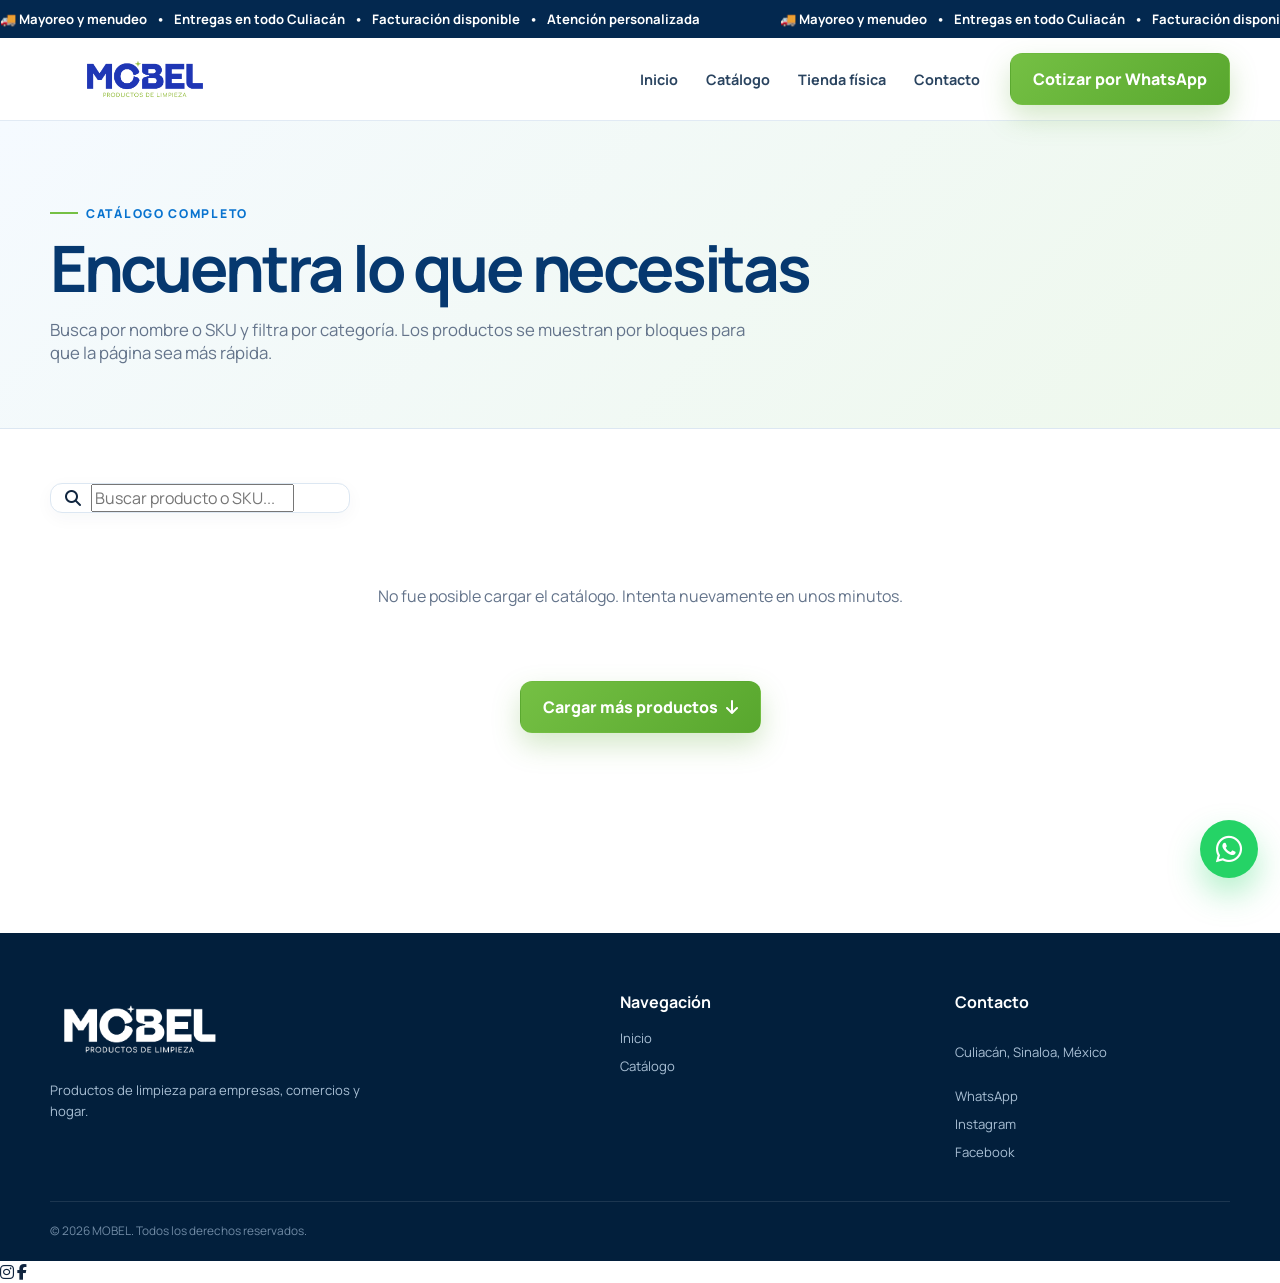
==== catalogo.html @ e66a6fb8 "actualizacion" ====
<!doctype html>
<html lang="es">
<head>
  <meta charset="UTF-8">
  <script>document.documentElement.classList.add("js")</script>
  <meta name="viewport" content="width=device-width, initial-scale=1.0">
  <title>Catálogo completo | MOBEL</title>
  <meta name="description" content="Consulta el catálogo completo de productos de limpieza MOBEL en Culiacán.">
  <meta name="theme-color" content="#06386f">
  <link rel="canonical" href="https://catalogomobel.com/catalogo.html">
  <link rel="icon" href="/favicon.ico" sizes="any">
  <link rel="icon" type="image/png" sizes="32x32" href="/favicon-32x32.png">
  <link rel="apple-touch-icon" href="/apple-touch-icon.png">
  <link rel="preconnect" href="https://mobel-api.fmoralesb08.workers.dev" crossorigin>
  <link rel="preconnect" href="https://fonts.googleapis.com">
  <link rel="preconnect" href="https://fonts.gstatic.com" crossorigin>
  <link href="https://fonts.googleapis.com/css2?family=Manrope:wght@400;500;600;700;800&display=swap" rel="stylesheet">
  <link rel="stylesheet" href="https://cdnjs.cloudflare.com/ajax/libs/font-awesome/6.7.2/css/all.min.css">
  <link rel="stylesheet" href="styles.css">
</head>
<body>
  <div class="topbar">
    <div class="topbar-track">
      <span>🚚 Mayoreo y menudeo &nbsp;&nbsp;•&nbsp;&nbsp; Entregas en todo Culiacán &nbsp;&nbsp;•&nbsp;&nbsp; Facturación disponible &nbsp;&nbsp;•&nbsp;&nbsp; Atención personalizada</span>
      <span>🚚 Mayoreo y menudeo &nbsp;&nbsp;•&nbsp;&nbsp; Entregas en todo Culiacán &nbsp;&nbsp;•&nbsp;&nbsp; Facturación disponible &nbsp;&nbsp;•&nbsp;&nbsp; Atención personalizada</span>
    </div>
  </div>

  <header class="site-header">
    <div class="container nav">
      <a class="brand" href="index.html" aria-label="Volver al inicio">
        <img src="img/logo-mobel.png" alt="MOBEL" class="brand-logo">
      </a>
      <button class="menu-toggle" id="menuToggle" aria-label="Abrir menú" aria-expanded="false">
        <span></span><span></span><span></span>
      </button>
      <nav id="mainNav">
        <a href="index.html">Inicio</a>
        <a href="catalogo.html">Catálogo</a>
        <a href="index.html#tienda">Tienda física</a>
        <a href="index.html#contacto">Contacto</a>
      </nav>
      <a class="btn btn-primary nav-cta" data-whatsapp href="#">Cotizar por WhatsApp</a>
    </div>
  </header>

  <main>
    <section class="catalog-hero">
      <div class="container">
        <span class="eyebrow">Catálogo completo</span>
        <h1>Encuentra lo que necesitas</h1>
        <p>Busca por nombre o SKU y filtra por categoría. Los productos se muestran por bloques para que la página sea más rápida.</p>
      </div>
    </section>

    <section class="section catalog-page-section">
      <div class="container">
        <div class="catalog-toolbar catalog-page-toolbar">
          <label class="search-box">
            <i class="fa-solid fa-magnifying-glass"></i>
            <input id="catalogSearch" type="search" placeholder="Buscar producto o SKU..." autocomplete="off">
          </label>
          <div id="catalogFilters" class="filters"></div>
          <p id="catalogCount" class="search-results-count" aria-live="polite"></p>
        </div>

        <div id="catalogGrid" class="products-grid"></div>
        <div id="catalogEmpty" class="empty-state" hidden>No encontramos productos con esos filtros.</div>

        <div class="catalog-actions">
          <button id="loadMoreBtn" class="btn btn-primary" type="button">
            Cargar más productos
            <i class="fa-solid fa-arrow-down"></i>
          </button>
        </div>
      </div>
    </section>
  </main>

  <footer>
    <div class="container footer-grid">
      <div class="footer-brand">
        <img src="img/logo-mobel.png" alt="MOBEL" class="footer-logo">
        <p>Productos de limpieza para empresas, comercios y hogar.</p>
      </div>
      <div>
        <strong>Navegación</strong>
        <a href="index.html">Inicio</a>
        <a href="catalogo.html">Catálogo</a>
      </div>
      <div>
        <strong>Contacto</strong>
        <p>Culiacán, Sinaloa, México</p>
        <a data-whatsapp href="#">WhatsApp</a>
        <a href="https://www.instagram.com/mobel.cln/" target="_blank" rel="noopener">Instagram</a>
        <a href="https://www.facebook.com/mobel.cln/" target="_blank" rel="noopener">Facebook</a>
      </div>
    </div>
    <div class="container footer-bottom">© <span id="year"></span> MOBEL. Todos los derechos reservados.</div>
  </footer>

  <a class="floating-social floating-instagram" href="https://www.instagram.com/mobel.cln/" target="_blank" rel="noopener" aria-label="Instagram"><i class="fa-brands fa-instagram"></i></a>
  <a class="floating-social floating-facebook" href="https://www.facebook.com/mobel.cln/" target="_blank" rel="noopener" aria-label="Facebook"><i class="fa-brands fa-facebook-f"></i></a>
  <a class="floating-social floating-whatsapp" data-whatsapp href="#" aria-label="WhatsApp"><i class="fa-brands fa-whatsapp"></i></a>

  <script src="config.js"></script>
  <script src="catalogo.js"></script>
</body>
</html>
---- styles.css ----
:root{
  --navy:#06386f;
  --navy-dark:#03284f;
  --blue:#0873cf;
  --blue-soft:#eaf4ff;
  --green:#75c044;
  --green-dark:#58a72e;
  --text:#10253f;
  --muted:#64748b;
  --line:#dce7f2;
  --surface:#f7fbff;
  --white:#fff;
  --shadow-sm:0 10px 30px rgba(3,40,79,.08);
  --shadow-lg:0 26px 70px rgba(3,40,79,.15);
}
*{box-sizing:border-box}
html{scroll-behavior:smooth}
body{margin:0;font-family:Manrope,Arial,sans-serif;color:var(--text);background:#fff;-webkit-font-smoothing:antialiased}
a{text-decoration:none;color:inherit}
img{max-width:100%;display:block}
button,input{font:inherit}
.container{width:min(1180px,calc(100% - 40px));margin:auto}
.topbar{background:var(--navy-dark);color:#fff;overflow:hidden;white-space:nowrap;height:38px;display:flex;align-items:center}
.topbar-track{display:flex;width:max-content;animation:marquee 22s linear infinite}
.topbar-track span{display:flex;align-items:center;padding-right:80px;font-size:.82rem;font-weight:700}
@keyframes marquee{from{transform:translateX(0)}to{transform:translateX(-50%)}}
.site-header{position:sticky;top:0;z-index:50;background:rgba(255,255,255,.92);backdrop-filter:blur(16px);border-bottom:1px solid rgba(220,231,242,.85)}
.nav{height:82px;display:flex;align-items:center;gap:30px}
.brand{margin-right:auto;display:flex;align-items:center}.brand-logo{width:190px;height:auto;max-height:58px;object-fit:contain}
nav{display:flex;align-items:center;gap:28px}nav a{font-size:.9rem;font-weight:700;color:#29435f;position:relative}nav a:after{content:"";position:absolute;left:0;bottom:-8px;width:0;height:2px;background:var(--green);transition:.25s}nav a:hover:after{width:100%}
.menu-toggle{display:none;background:none;border:0;padding:8px;cursor:pointer}.menu-toggle span{display:block;width:24px;height:2px;background:var(--navy);margin:5px 0}
.btn{display:inline-flex;align-items:center;justify-content:center;gap:8px;padding:14px 22px;border-radius:12px;font-weight:800;border:1px solid transparent;transition:.25s;cursor:pointer}.btn:hover{transform:translateY(-2px)}
.btn-primary{background:linear-gradient(135deg,var(--green),var(--green-dark));color:white;box-shadow:0 12px 28px rgba(88,167,46,.26)}
.btn-secondary{background:#fff;color:var(--navy);border-color:#b9cfe4}.btn-secondary:hover{border-color:var(--blue);box-shadow:var(--shadow-sm)}
.hero{position:relative;overflow:hidden;background:linear-gradient(135deg,#fff 0%,#f4f9ff 58%,#eaf4ff 100%);padding:88px 0 96px}.hero:before{content:"";position:absolute;width:520px;height:520px;border-radius:50%;background:rgba(117,192,68,.08);left:-240px;top:-220px}.hero:after{content:"";position:absolute;width:600px;height:600px;border-radius:50%;border:1px solid rgba(8,115,207,.09);right:-320px;bottom:-330px}
.hero-grid{position:relative;z-index:2;display:grid;grid-template-columns:1.02fr .98fr;align-items:center;gap:70px}
.eyebrow{display:inline-flex;align-items:center;gap:8px;color:var(--blue);font-size:.76rem;font-weight:800;text-transform:uppercase;letter-spacing:.14em}.eyebrow:before{content:"";width:28px;height:2px;background:var(--green)}
h1,h2{color:var(--navy-dark);letter-spacing:-.05em;line-height:1.03;margin:14px 0 20px}h1{font-size:clamp(3rem,6vw,5.5rem);max-width:760px}h2{font-size:clamp(2.2rem,4vw,3.55rem)}
.hero-copy>p,.section-heading p,.hero-actions{display:flex;gap:14px;flex-wrap:wrap;margin:30px 0 34px}
.hero-proof{display:flex;gap:34px;flex-wrap:wrap;border-top:1px solid var(--line);padding-top:24px}.hero-proof div{display:flex;flex-direction:column}.hero-proof strong{font-size:1.25rem;color:var(--navy)}.hero-proof span{font-size:.75rem;color:var(--muted);margin-top:3px}
.hero-image-wrap{position:relative;border-radius:30px;overflow:hidden;box-shadow:var(--shadow-lg);min-height:540px;background:#dfeaf5}.hero-image-wrap:after{content:"";position:absolute;inset:0;background:linear-gradient(180deg,transparent 55%,rgba(3,40,79,.16))}.hero-image-wrap>img{width:100%;height:540px;object-fit:cover}
.hero-badge{position:absolute;z-index:2;left:24px;bottom:24px;background:rgba(255,255,255,.94);backdrop-filter:blur(10px);display:flex;align-items:center;gap:12px;padding:14px 18px;border-radius:14px;box-shadow:var(--shadow-sm)}.badge-icon{width:34px;height:34px;border-radius:50%;display:grid;place-items:center;background:var(--green);color:white;font-weight:900}.hero-badge div{display:flex;flex-direction:column}.hero-badge strong{font-size:.85rem;color:var(--navy)}.hero-badge small{font-size:.7rem;color:var(--muted);margin-top:2px}
.trust-strip{position:relative;z-index:5;margin-top:-34px}.trust-grid{background:#fff;border:1px solid var(--line);border-radius:18px;box-shadow:var(--shadow-sm);display:grid;grid-template-columns:repeat(4,1fr);padding:24px 28px}.trust-grid>div{display:grid;grid-template-columns:auto 1fr;column-gap:12px;align-items:center;padding:0 20px;border-right:1px solid var(--line)}.trust-grid>div:last-child{border-right:0}.trust-grid span{grid-row:1/3;font-size:1.35rem}.trust-grid strong{font-size:.86rem;color:var(--navy)}.trust-grid small{font-size:.7rem;color:var(--muted)}
.section{padding:100px 0}.section-heading{display:flex;justify-content:space-between;align-items:end;gap:50px;margin-bottom:42px}.section-heading>div{max-width:750px}.section-heading h2{margin-bottom:0}.section-heading p{max-width:380px;margin:0}
.categories-section{background:#fff}.categories-grid{display:grid;grid-template-columns:repeat(4,1fr);gap:18px}.category-card{position:relative;min-height:300px;border-radius:20px;overflow:hidden;background:#dde8f1;box-shadow:0 10px 28px rgba(3,40,79,.08);cursor:pointer}.category-card:before{content:"";position:absolute;inset:0;background:linear-gradient(180deg,rgba(3,40,79,.02) 35%,rgba(3,40,79,.82) 100%);z-index:1}.category-card img{width:100%;height:100%;object-fit:cover;transition:transform .55s}.category-card:hover img{transform:scale(1.06)}.category-card-content{position:absolute;z-index:2;left:20px;right:20px;bottom:18px;color:white}.category-card h3{margin:0 0 5px;font-size:1.05rem}.category-card span{font-size:.72rem;color:#dcecff}.category-arrow{position:absolute;right:18px;top:18px;z-index:2;width:36px;height:36px;border-radius:50%;display:grid;place-items:center;background:rgba(255,255,255,.9);color:var(--navy);font-weight:900}.stock-note{font-size:.72rem;color:#8a98a9;margin:18px 0 0}
.products-section{background:var(--surface)}.catalog-toolbar{display:flex;align-items:center;gap:18px;justify-content:space-between;margin-bottom:30px}.search-box{display:flex;align-items:center;gap:10px;background:#fff;border:1px solid var(--line);border-radius:12px;padding:0 14px;min-width:300px;box-shadow:0 5px 18px rgba(3,40,79,.04)}.search-box span{font-size:1.25rem;color:var(--blue)}#searchInput{border:0;outline:0;width:100%;padding:14px 0;background:transparent}.filters{display:flex;gap:8px;flex-wrap:wrap;justify-content:flex-end}.filter-btn{border:1px solid var(--line);background:white;color:#3c536c;border-radius:999px;padding:9px 13px;font-size:.75rem;font-weight:800;cursor:pointer;transition:.2s}.filter-btn:hover,.filter-btn.active{background:var(--navy);color:#fff;border-color:var(--navy)}
.products-grid{display:grid;grid-template-columns:repeat(4,1fr);gap:20px}.product-card{background:#fff;border:1px solid var(--line);border-radius:18px;overflow:hidden;display:flex;flex-direction:column;transition:.25s;box-shadow:0 8px 24px rgba(3,40,79,.05)}.product-card:hover{transform:translateY(-6px);box-shadow:0 18px 40px rgba(3,40,79,.12)}.product-image{aspect-ratio:1.05/1;background:#edf3f8;overflow:hidden}.product-image img{width:100%;height:100%;object-fit:cover;transition:transform .5s}.product-card:hover .product-image img{transform:scale(1.04)}.image-placeholder{width:100%;height:100%;display:grid;place-items:center;font-size:3rem;background:linear-gradient(135deg,#e9f4ff,#f8fbff)}.product-content{padding:18px;display:flex;flex-direction:column;gap:9px;flex:1}.product-category{font-size:.68rem;color:var(--blue);font-weight:800;text-transform:uppercase;letter-spacing:.08em}.product-card h3{font-size:1rem;color:var(--navy);margin:0}.product-card p{font-size:.8rem;line-height:1.55;color:var(--muted);margin:0 0 8px}.product-card .btn{margin-top:auto;padding:11px 13px;font-size:.78rem;width:100%}.empty-state{text-align:center;color:var(--muted);padding:40px}

.contact-section{padding-top:20px}.contact-card{position:relative;overflow:hidden;background:linear-gradient(135deg,var(--navy),var(--navy-dark));border-radius:26px;padding:55px 60px;color:#fff;display:flex;justify-content:space-between;align-items:center;gap:40px}.contact-card:after{content:"";position:absolute;width:280px;height:280px;border-radius:50%;background:rgba(117,192,68,.14);right:-80px;top:-130px}.contact-card>div,.contact-card>.btn{position:relative;z-index:2}.eyebrow.light{color:#cce7ff}.contact-card h2{color:#fff;margin-bottom:12px}.contact-card p{color:#c9d9ea;max-width:650px;line-height:1.65;margin:0}.btn-white{background:#fff;color:var(--navy);white-space:nowrap}
footer{margin-top:100px;background:#021f3c;color:#fff;padding:58px 0 22px}.footer-grid{display:grid;grid-template-columns:1.3fr .7fr .7fr;gap:60px}.footer-logo{width:180px;filter:brightness(0) invert(1)}.footer-brand p,footer p{color:#a9bfd4;font-size:.82rem;line-height:1.6;max-width:350px}.footer-grid>div:not(.footer-brand){display:flex;flex-direction:column;gap:10px}.footer-grid strong{margin-bottom:6px}.footer-grid a{color:#a9bfd4;font-size:.82rem}.footer-grid a:hover{color:white}.footer-bottom{border-top:1px solid rgba(255,255,255,.1);margin-top:40px;padding-top:20px;color:#718ba5;font-size:.74rem}
.floating-whatsapp{
position:fixed;
right:22px;
bottom:22px;
z-index:60;
width:58px;
height:58px;
border-radius:50%;
display:flex;
align-items:center;
justify-content:center;
background:#25D366;
color:#fff;
font-size:30px;
box-shadow:0 16px 32px rgba(37,211,102,.35);
transition:.2s
}
.floating-whatsapp:hover{
background:#1ebe5d;
transform:scale(1.08)
}
.reveal{opacity:1;transform:none}
.js .reveal{opacity:0;transform:translateY(28px);transition:opacity .7s ease,transform .7s cubic-bezier(.2,.7,.2,1)}
.js .reveal.in-view{opacity:1;transform:none}
@media (prefers-reduced-motion:reduce){.js .reveal{opacity:1;transform:none;transition:none}}
@media(max-width:980px){
  .nav-cta{display:none}.menu-toggle{display:block}nav{position:absolute;left:20px;right:20px;top:82px;background:#fff;border:1px solid var(--line);border-radius:14px;box-shadow:var(--shadow-lg);padding:16px;display:none;flex-direction:column;align-items:stretch;gap:0}nav.open{display:flex}nav a{padding:12px}
  .hero-grid{grid-template-columns:1fr;gap:45px}.hero-image-wrap,.hero-image-wrap>img{min-height:440px;height:440px}.trust-grid{grid-template-columns:repeat(2,1fr);row-gap:20px}.trust-grid>div:nth-child(2){border-right:0}.categories-grid,.products-grid{grid-template-columns:repeat(2,1fr)}.section-heading{align-items:flex-start;flex-direction:column;gap:18px}.section-heading p{max-width:650px}.catalog-toolbar{align-items:stretch;flex-direction:column}.filters{justify-content:flex-start}.contact-card{align-items:flex-start;flex-direction:column}.footer-grid{grid-template-columns:1fr 1fr}
}
@media(max-width:600px){
  .container{width:min(100% - 28px,1180px)}.topbar{font-size:.68rem}.nav{height:72px}.brand-logo{width:155px}nav{top:72px}
  .hero{padding:62px 0 70px}h1{font-size:3.25rem}.hero-proof{gap:22px}.hero-image-wrap,.hero-image-wrap>img{min-height:360px;height:360px}.hero-badge{left:14px;right:14px;bottom:14px}
  .trust-strip{margin-top:-20px}.trust-grid{grid-template-columns:1fr;padding:20px}.trust-grid>div{border-right:0!important;border-bottom:1px solid var(--line);padding:12px 4px}.trust-grid>div:last-child{border-bottom:0}.section{padding:72px 0}.categories-grid,.products-grid,.category-card{min-height:260px}.search-box{min-width:0}.contact-card{padding:38px 26px}.footer-grid{grid-template-columns:1fr}.footer-logo{width:160px}footer{margin-top:72px}
}

/* Detalle de producto */
.product-content h3 a { color: inherit; text-decoration: none; }
.product-image { display: block; color: inherit; text-decoration: none; }
.product-detail {
  display: grid;
  grid-template-columns: minmax(0, 1fr) minmax(0, 1fr);
  gap: 56px;
  align-items: center;
  margin-top: 32px;
}
.product-detail-media {
  min-height: 480px;
  border-radius: 28px;
  overflow: hidden;
  background: #f3f6f8;
  display: grid;
  place-items: center;
}
.product-detail-media img { width: 100%; height: 100%; object-fit: cover; }
.product-detail-placeholder { min-height: 480px; font-size: 72px; }
.product-detail-content h1 { margin: 12px 0 18px; font-size: clamp(2rem, 5vw, 4rem); line-height: 1.05; }
.product-detail-content > p { color: #52606d; line-height: 1.7; }
.product-meta { margin: 6px 0; }
.product-detail-content .btn { margin-top: 22px; }
@media (max-width: 760px) {
  .product-detail { grid-template-columns: 1fr; gap: 28px; }
  .product-detail-media, .product-detail-placeholder { min-height: 320px; }
}
/* Tienda física */

.store-section {
  background: #ffffff;
}

.store-card {
  display: grid;
  grid-template-columns: minmax(0, 0.9fr) minmax(0, 1.1fr);
  align-items: center;
  gap: 48px;
  padding: 42px;
  background: #f3f7f2;
  border: 1px solid #e4ebe2;
  border-radius: 26px;
}

.store-image {
  overflow: hidden;
  border-radius: 20px;
  box-shadow: 0 18px 45px rgba(6, 56, 111, 0.12);
}

.store-image img {
  display: block;
  width: 100%;
  height: 500px;
  object-fit: cover;
  object-position: center;
}

.store-info h2 {
  margin: 12px 0 18px;
  font-size: clamp(32px, 4vw, 50px);
  line-height: 1.08;
}

.store-info > p {
  max-width: 600px;
  margin: 0 0 26px;
  color: #53606d;
  font-size: 17px;
  line-height: 1.7;
}

.store-address {
  margin-bottom: 28px;
  padding: 20px;
  background: #ffffff;
  border-radius: 15px;
}

.store-address strong {
  display: block;
  margin-bottom: 7px;
  color: #06386f;
}

.store-address p {
  margin: 0;
  color: #374151;
  line-height: 1.6;
}

.store-actions {
  display: flex;
  flex-wrap: wrap;
  gap: 12px;
}

@media (max-width: 850px) {
  .store-card {
    grid-template-columns: 1fr;
    gap: 28px;
    padding: 24px;
  }

  .store-image img {
    height: 420px;
  }
}

@media (max-width: 560px) {
  .store-card {
    padding: 18px;
    border-radius: 20px;
  }

  .store-image img {
    height: 360px;
  }

  .store-actions {
    flex-direction: column;
  }

  .store-actions .btn {
    width: 100%;
  }
}

.social-float{position:fixed;right:22px;bottom:94px;z-index:60;display:flex;flex-direction:column;gap:10px}
.social-btn{width:52px;height:52px;border-radius:50%;display:flex;align-items:center;justify-content:center;color:#fff;text-decoration:none;font-size:22px;box-shadow:0 12px 28px rgba(0,0,0,.2)}
.instagram{background:linear-gradient(45deg,#833AB4,#FD1D1D,#FCAF45)}
.facebook{background:#1877F2}


/* Galería MOBEL — conserva la proporción vertical 4:5 de las publicaciones */
.gallery-section {
  background: #f7f9fb;
  overflow: hidden;
}

.gallery-heading {
  margin-bottom: 30px;
}

.mobel-carousel {
  position: relative;
  padding: 0 58px 34px;
}

.carousel-viewport {
  overflow-x: auto;
  overflow-y: hidden;
  scroll-snap-type: x mandatory;
  scroll-behavior: smooth;
  scrollbar-width: none;
  overscroll-behavior-x: contain;
  -webkit-overflow-scrolling: touch;
}

.carousel-viewport::-webkit-scrollbar { display: none; }

.carousel-track {
  display: flex;
  gap: 22px;
}

.carousel-slide {
  flex: 0 0 calc((100% - 44px) / 3);
  aspect-ratio: 4 / 5;
  margin: 0;
  overflow: hidden;
  scroll-snap-align: start;
  border-radius: 20px;
  background: #e8edf2;
  box-shadow: 0 16px 38px rgba(6, 56, 111, 0.12);
}

.carousel-slide img {
  display: block;
  width: 100%;
  height: 100%;
  object-fit: cover;
  object-position: center;
  transition: transform .35s ease;
}

.carousel-slide:hover img { transform: scale(1.025); }

.carousel-arrow {
  position: absolute;
  top: calc(50% - 17px);
  z-index: 3;
  width: 46px;
  height: 46px;
  border: 1px solid rgba(6, 56, 111, .12);
  border-radius: 50%;
  background: #fff;
  color: #06386f;
  display: grid;
  place-items: center;
  cursor: pointer;
  box-shadow: 0 10px 26px rgba(6, 56, 111, .16);
  transition: transform .2s ease, box-shadow .2s ease;
}

.carousel-arrow:hover {
  transform: translateY(-2px);
  box-shadow: 0 14px 30px rgba(6, 56, 111, .22);
}

.carousel-prev { left: 0; }
.carousel-next { right: 0; }

.carousel-dots {
  display: flex;
  justify-content: center;
  gap: 8px;
  margin-top: 24px;
}

.carousel-dot {
  width: 8px;
  height: 8px;
  padding: 0;
  border: 0;
  border-radius: 999px;
  background: #b9c5d0;
  cursor: pointer;
  transition: width .25s ease, background .25s ease;
}

.carousel-dot.is-active {
  width: 26px;
  background: #06386f;
}

@media (max-width: 900px) {
  .mobel-carousel { padding-inline: 46px; }
  .carousel-slide { flex-basis: calc((100% - 20px) / 2); }
  .carousel-track { gap: 20px; }
}

@media (max-width: 600px) {
  .gallery-heading { margin-bottom: 22px; }
  .mobel-carousel { padding: 0 0 24px; }
  .carousel-track { gap: 14px; padding-inline: 4px; }
  .carousel-slide { flex-basis: 84%; border-radius: 16px; }
  .carousel-arrow { display: none; }
  .carousel-dots { margin-top: 18px; }
}

@media (prefers-reduced-motion: reduce) {
  .carousel-viewport { scroll-behavior: auto; }
  .carousel-slide img, .carousel-arrow, .carousel-dot { transition: none; }
}


.search-results-count{
  width:100%;
  margin:4px 0 0;
  color:var(--muted);
  font-size:.86rem;
  font-weight:700;
}
.search-box:focus-within{
  border-color:rgba(6,56,111,.42);
  box-shadow:0 0 0 4px rgba(6,56,111,.08);
}
.search-box input::-webkit-search-cancel-button{cursor:pointer}
.product-card.search-enter{
  animation:searchEnter .32s ease both;
}
@keyframes searchEnter{
  from{opacity:0;transform:translateY(10px)}
  to{opacity:1;transform:none}
}


.catalog-actions{
  display:flex;
  justify-content:center;
  margin-top:34px;
}
.catalog-toggle{
  min-width:230px;
  gap:10px;
}
.catalog-toggle i{
  transition:transform .2s ease;
}
.catalog-toggle:hover i{
  transform:translateY(2px);
}
.catalog-toggle[hidden]{
  display:none;
}


.catalog-actions{display:flex;justify-content:center;margin-top:34px}
.catalog-page-link{gap:10px}
.catalog-hero{padding:76px 0 48px;background:linear-gradient(135deg,#f5faff,#eef8ec);border-bottom:1px solid var(--line)}
.catalog-hero h1{font-size:clamp(2.4rem,5vw,4.5rem);line-height:1;margin:14px 0 18px;color:var(--navy)}
.catalog-hero p{max-width:720px;color:var(--muted);font-size:1.05rem}
.catalog-page-section{padding-top:54px}
.catalog-page-toolbar{margin-bottom:32px}
.product-skeleton{pointer-events:none;overflow:hidden}
.skeleton-image,.skeleton-line{position:relative;overflow:hidden;background:#e9f0f7}
.skeleton-image{width:100%;aspect-ratio:1/1}
.skeleton-line{height:13px;border-radius:999px;margin-bottom:12px}
.skeleton-small{width:38%}.skeleton-title{width:78%;height:20px}.skeleton-button{width:55%;height:42px;margin-top:22px}
.skeleton-image::after,.skeleton-line::after{content:"";position:absolute;inset:0;transform:translateX(-100%);background:linear-gradient(90deg,transparent,rgba(255,255,255,.72),transparent);animation:skeletonShimmer 1.25s infinite}
@keyframes skeletonShimmer{to{transform:translateX(100%)}}
@media(max-width:700px){.catalog-hero{padding:48px 0 34px}.catalog-page-toolbar .search-box{width:100%}}
@media(prefers-reduced-motion:reduce){.skeleton-image::after,.skeleton-line::after{animation:none}}
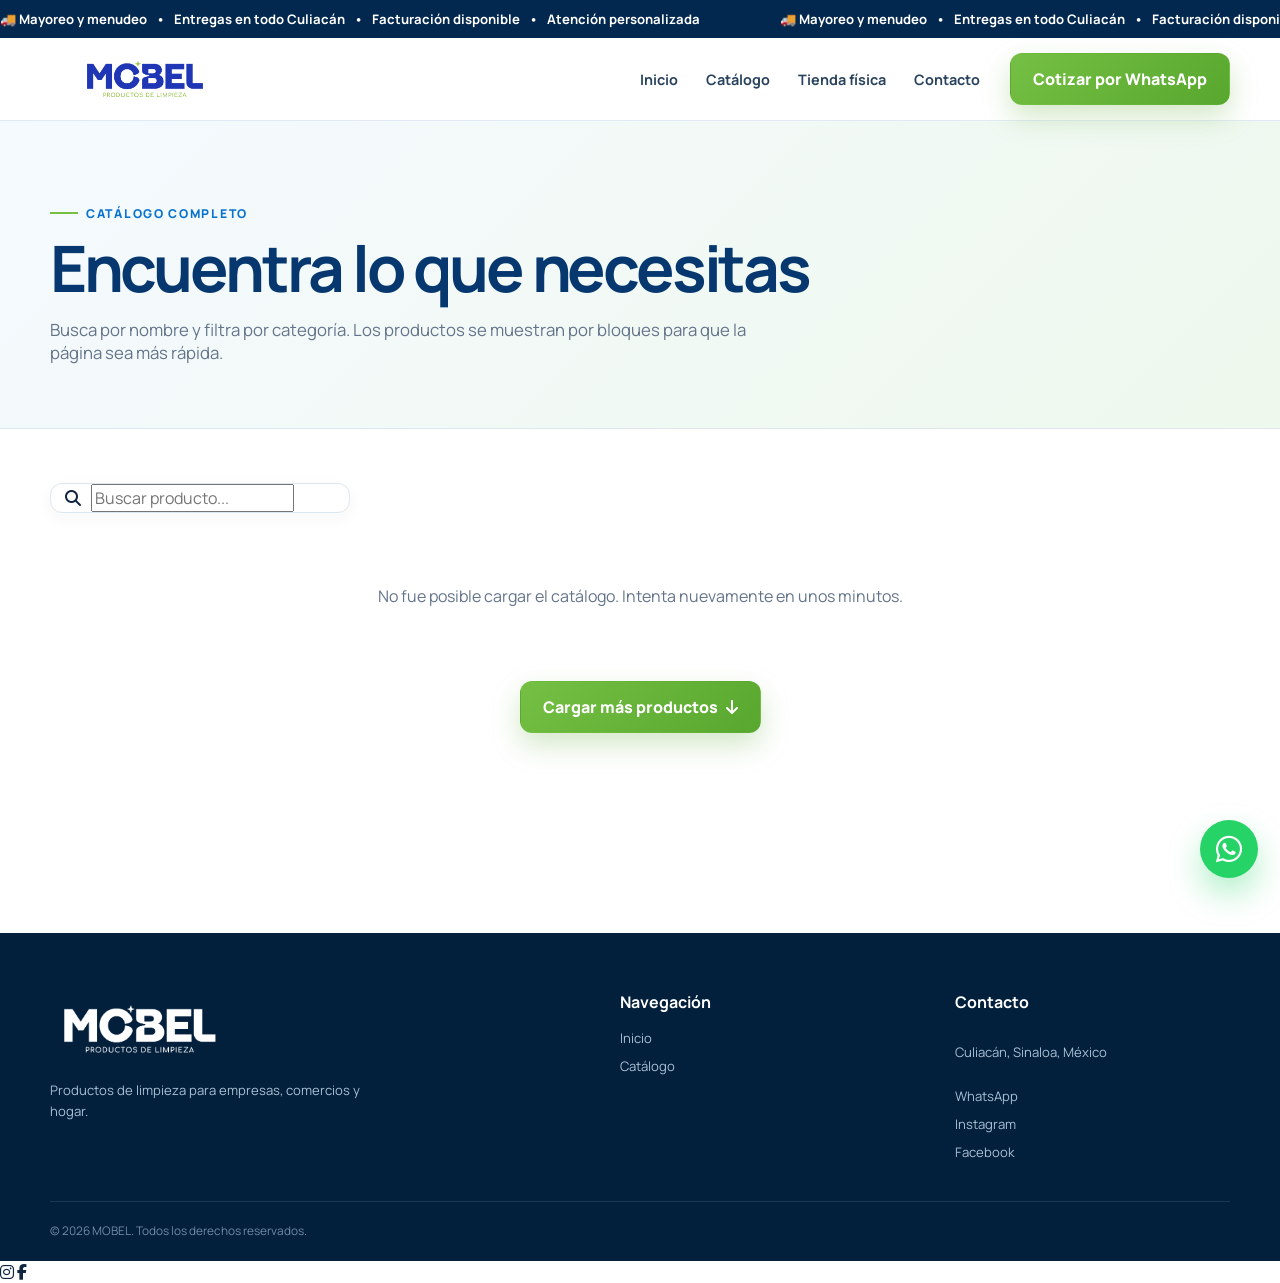
==== commit ed136f2e: "actualizar" ====
--- a/catalogo.html
+++ b/catalogo.html
@@ -49,7 +49,7 @@
       <div class="container">
         <span class="eyebrow">Catálogo completo</span>
         <h1>Encuentra lo que necesitas</h1>
-        <p>Busca por nombre o SKU y filtra por categoría. Los productos se muestran por bloques para que la página sea más rápida.</p>
+        <p>Busca por nombre y filtra por categoría. Los productos se muestran por bloques para que la página sea más rápida.</p>
       </div>
     </section>
 
@@ -58,7 +58,7 @@
         <div class="catalog-toolbar catalog-page-toolbar">
           <label class="search-box">
             <i class="fa-solid fa-magnifying-glass"></i>
-            <input id="catalogSearch" type="search" placeholder="Buscar producto o SKU..." autocomplete="off">
+            <input id="catalogSearch" type="search" placeholder="Buscar producto..." autocomplete="off">
           </label>
           <div id="catalogFilters" class="filters"></div>
           <p id="catalogCount" class="search-results-count" aria-live="polite"></p>
--- a/styles.css
+++ b/styles.css
@@ -398,3 +398,26 @@
 @keyframes skeletonShimmer{to{transform:translateX(100%)}}
 @media(max-width:700px){.catalog-hero{padding:48px 0 34px}.catalog-page-toolbar .search-box{width:100%}}
 @media(prefers-reduced-motion:reduce){.skeleton-image::after,.skeleton-line::after{animation:none}}
+
+
+.product-price{
+  margin-top:-2px;
+  color:var(--navy);
+  font-size:1.28rem;
+  line-height:1.1;
+  font-weight:800;
+  letter-spacing:-.02em;
+}
+.product-price-quote{
+  font-size:1rem;
+  color:var(--green);
+  letter-spacing:0;
+}
+.product-detail-price{
+  margin:8px 0 18px;
+  color:var(--navy);
+  font-size:clamp(1.7rem,3vw,2.35rem);
+  line-height:1;
+  font-weight:800;
+  letter-spacing:-.035em;
+}
